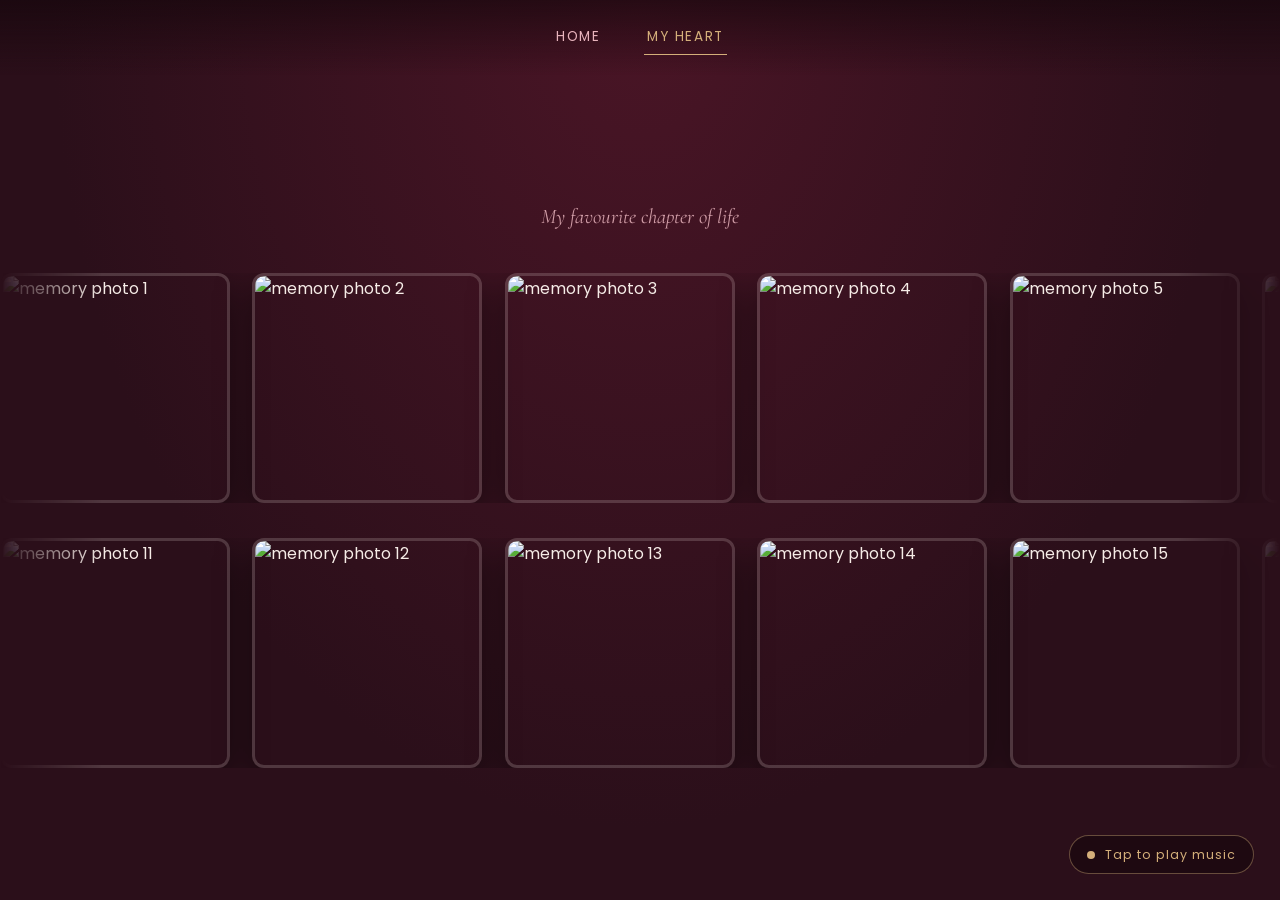
==== gallery.html @ fa666f90 "Add files via upload" ====
<!DOCTYPE html>
<html lang="en">
<head>
<meta charset="UTF-8">
<meta name="viewport" content="width=device-width, initial-scale=1.0">
<title>Our Memories — Heart</title>
<link rel="stylesheet" href="style.css">
</head>
<body>

<nav class="topnav">
  <a href="index.html">HOME</a>
  <a href="gallery.html" class="active">MY HEART</a>
</nav>

<section id="gallery">
  <div class="gallery-title">My favourite chapter of life</div>
  <div class="scroll-row" aria-hidden="false">
    <div class="scroll-track" id="trackTop"></div>
  </div>
  <div class="scroll-row reverse">
    <div class="scroll-track" id="trackBottom"></div>
  </div>
</section>

<audio id="bgMusic" loop preload="none">
  <source src="music/song.mp3" type="audio/mpeg">
</audio>
<div class="music-ctrl" id="musicCtrl" onclick="toggleMusic()">
  <span class="dot"></span>
  <span id="musicLabel">Play music</span>
</div>

<script>
  const totalPhotos = 20;
  const PHOTO_EXT = 'jpg'; // change to 'svg', 'png', etc. depending on your image files

  function buildRow(trackEl, ids){
    // render the set twice back-to-back so the scroll loop is seamless
    for (let rep = 0; rep < 2; rep++){
      ids.forEach(i => {
        const fig = document.createElement('div');
        fig.className = 'scroll-photo';
        const img = document.createElement('img');
        img.src = `images/photo${i}.${PHOTO_EXT}`;
        img.loading = 'lazy';
        img.alt = 'memory photo ' + i;
        fig.appendChild(img);
        trackEl.appendChild(fig);
      });
    }
  }

  const half = totalPhotos / 2;
  const topIds = Array.from({length: half}, (_, i) => i + 1);          // photos 1-10
  const bottomIds = Array.from({length: half}, (_, i) => i + 1 + half); // photos 11-20

  buildRow(document.getElementById('trackTop'), topIds);
  buildRow(document.getElementById('trackBottom'), bottomIds);

  const audio = document.getElementById('bgMusic');
  const musicCtrl = document.getElementById('musicCtrl');
  const musicLabel = document.getElementById('musicLabel');
  let playing = false;

  // Try to start music automatically as soon as the page loads.
  // Most browsers only allow this if the tab isn't muted/blocked by autoplay policy —
  // if it's blocked, we fall back to the "Tap to play" button below.
  window.addEventListener('load', () => {
    audio.play().then(() => {
      playing = true;
      musicCtrl.classList.add('playing');
      musicLabel.textContent = 'Pause music';
    }).catch(() => {
      playing = false;
      musicLabel.textContent = 'Tap to play music';
    });
  });

  function toggleMusic(){
    if (!playing){
      audio.play().then(() => {
        playing = true;
        musicCtrl.classList.add('playing');
        musicLabel.textContent = 'Pause music';
      }).catch(() => {
        musicLabel.textContent = 'Tap to play';
      });
    } else {
      audio.pause();
      playing = false;
      musicCtrl.classList.remove('playing');
      musicLabel.textContent = 'Play music';
    }
  }
</script>

</body>
</html>
---- style.css ----
@import url('https://fonts.googleapis.com/css2?family=Cormorant+Garamond:ital,wght@0,400;0,600;1,500&family=Playfair+Display:wght@500;700;900&family=Poppins:wght@300;400;500&display=swap');

:root{
  --wine-deep: #2b0f1a;
  --wine: #4a1526;
  --blush: #e8b4bd;
  --rose: #c97b8a;
  --gold: #d4af7a;
  --cream: #f6ece7;
}
*{margin:0;padding:0;box-sizing:border-box;}
html,body{height:100%;overflow-x:hidden;background:var(--wine-deep);font-family:'Poppins',sans-serif;color:var(--cream);}

/* ---------- NAV (shared) ---------- */
.topnav{
  position:fixed;top:0;left:0;right:0;
  display:flex;justify-content:center;gap:2.5rem;
  padding:1.3rem 1rem;
  z-index:100;
  background:linear-gradient(to bottom, rgba(20,6,11,0.65), transparent);
}
.topnav a{
  text-decoration:none;
  font-family:'Poppins',sans-serif;
  font-size:0.85rem;letter-spacing:0.12em;
  color:var(--blush);
  padding:0.4rem 0.2rem;
  border-bottom:1px solid transparent;
  transition:border-color .3s ease, color .3s ease;
}
.topnav a.active,
.topnav a:hover{
  color:var(--gold);
  border-bottom:1px solid var(--gold);
}

/* ---------- HOME PAGE ---------- */
#home{
  min-height:100vh;
  position:relative;
  overflow:hidden;
  background-image:
    linear-gradient(160deg, rgba(30,8,15,0.78), rgba(30,8,15,0.55) 45%, rgba(30,8,15,0.85)),
    url('images/photo3.jpg');
  background-size:cover;
  background-position:center;
  display:flex;
  align-items:center;
  justify-content:center;
  text-align:center;
  padding:2rem;
}

.hero-wrap{
  position:relative;
  z-index:5;
  max-width:720px;
}

.eyebrow-line{
  font-family:'Cormorant Garamond',serif;
  font-style:italic;
  font-size:1.15rem;
  color:var(--blush);
  letter-spacing:0.04em;
  margin-bottom:0.8rem;
  opacity:0.9;
}

.hero-title{
  font-family:'Playfair Display',serif;
  font-weight:900;
  font-size:clamp(3rem, 10vw, 7rem);
  line-height:0.95;
  background-size:cover;
  background-position:center 30%;
  -webkit-background-clip:text;
  background-clip:text;
  color:transparent;
  -webkit-text-stroke:1px rgba(246,236,231,0.35);
  filter:drop-shadow(0 6px 30px rgba(0,0,0,0.45));
}

.hero-name{
  display:block;
  font-family:'Cormorant Garamond',serif;
  font-style:italic;
  font-weight:600;
  font-size:clamp(1.8rem, 5vw, 3rem);
  color:var(--gold);
  margin-top:1rem;
  letter-spacing:0.02em;
}

.hero-msg{
  margin-top:1.6rem;
  font-family:'Cormorant Garamond',serif;
  font-size:1.35rem;
  line-height:1.6;
  color:var(--cream);
  opacity:0.92;
}

.hero-cta{
  margin-top:2.6rem;
  display:inline-block;
  padding:0.85rem 2.4rem;
  border:1px solid var(--gold);
  color:var(--gold);
  background:transparent;
  text-decoration:none;
  font-family:'Poppins',sans-serif;
  font-size:0.85rem;
  letter-spacing:0.14em;
  cursor:pointer;
  border-radius:999px;
  transition:background .35s ease, color .35s ease;
}
.hero-cta:hover{
  background:var(--gold);
  color:var(--wine-deep);
}

/* floating hearts on home */
.hearts-field{
  position:absolute;inset:0;
  pointer-events:none;
  overflow:hidden;
  z-index:2;
}
.heart{
  position:absolute;
  bottom:-10%;
  opacity:0;
  animation-name:floatUp;
  animation-timing-function:ease-in;
  animation-iteration-count:infinite;
}
.heart svg{display:block;filter:drop-shadow(0 0 6px rgba(232,180,189,0.35));}

@keyframes floatUp{
  0%{
    transform:translateY(0) translateX(0) rotate(0deg) scale(var(--s, 1));
    opacity:0;
  }
  10%{opacity:var(--o, .8);}
  50%{
    transform:translateY(-55vh) translateX(var(--drift, 20px)) rotate(15deg) scale(var(--s, 1));
  }
  90%{opacity:var(--o, .8);}
  100%{
    transform:translateY(-110vh) translateX(calc(var(--drift, 20px) * -1)) rotate(-10deg) scale(var(--s, 1));
    opacity:0;
  }
}

/* ---------- GALLERY PAGE ---------- */
#gallery{
  background:radial-gradient(ellipse at top, var(--wine) 0%, var(--wine-deep) 65%);
  min-height:100vh;
  position:relative;
  overflow:hidden;
  display:flex;
  flex-direction:column;
  justify-content:center;
  gap:2.2rem;
  padding:7.5rem 0 3rem;
}
.gallery-title{
  text-align:center;
  font-family:'Cormorant Garamond',serif;
  font-style:italic;
  font-size:1.3rem;
  color:var(--blush);
  opacity:0.85;
  margin-bottom:0.6rem;
}

.scroll-row{
  width:100%;
  overflow:hidden;
  -webkit-mask-image:linear-gradient(to right, transparent 0, #000 8%, #000 92%, transparent 100%);
  mask-image:linear-gradient(to right, transparent 0, #000 8%, #000 92%, transparent 100%);
}
.scroll-track{
  display:flex;
  gap:1.4rem;
  width:max-content;
  animation-name:scrollLeft;
  animation-timing-function:linear;
  animation-iteration-count:infinite;
  animation-duration:38s;
}
.scroll-row.reverse .scroll-track{
  animation-name:scrollRight;
  animation-duration:34s;
}
.scroll-row:hover .scroll-track{
  animation-play-state:paused;
}

.scroll-photo{
  flex:0 0 auto;
  width:min(20vw, 230px);
  height:min(20vw, 230px);
  border-radius:12px;
  overflow:hidden;
  box-shadow:0 12px 34px rgba(0,0,0,0.5);
  border:3px solid rgba(246,236,231,0.18);
}
.scroll-photo img{
  display:block;
  width:100%;height:100%;
  object-fit:cover;
}

@keyframes scrollLeft{
  from{ transform:translateX(0); }
  to{ transform:translateX(-50%); }
}
@keyframes scrollRight{
  from{ transform:translateX(-50%); }
  to{ transform:translateX(0); }
}

@media (max-width:640px){
  .scroll-photo{ width:38vw; height:38vw; }
}

@media (prefers-reduced-motion: reduce){
  .scroll-track{animation:none !important;}
}

/* music control (gallery only) */
.music-ctrl{
  position:fixed;
  bottom:1.6rem;
  right:1.6rem;
  z-index:200;
  display:flex;
  align-items:center;
  gap:0.6rem;
  background:rgba(20,6,11,0.55);
  border:1px solid rgba(212,175,122,0.4);
  padding:0.6rem 1.1rem;
  border-radius:999px;
  backdrop-filter:blur(6px);
  color:var(--gold);
  font-size:0.78rem;
  letter-spacing:0.08em;
  cursor:pointer;
  user-select:none;
  transition:border-color .3s ease;
}
.music-ctrl:hover{border-color:var(--gold);}
.music-ctrl .dot{
  width:8px;height:8px;border-radius:50%;
  background:var(--gold);
  box-shadow:0 0 0 0 rgba(212,175,122,0.6);
}
.music-ctrl.playing .dot{
  animation:pulse 1.4s infinite;
}
@keyframes pulse{
  0%{box-shadow:0 0 0 0 rgba(212,175,122,0.55);}
  70%{box-shadow:0 0 0 8px rgba(212,175,122,0);}
  100%{box-shadow:0 0 0 0 rgba(212,175,122,0);}
}

@media (max-width:640px){
  .topnav{gap:1.4rem;}
}

@media (prefers-reduced-motion: reduce){
  .heart, .float-photo{animation:none !important;}
}
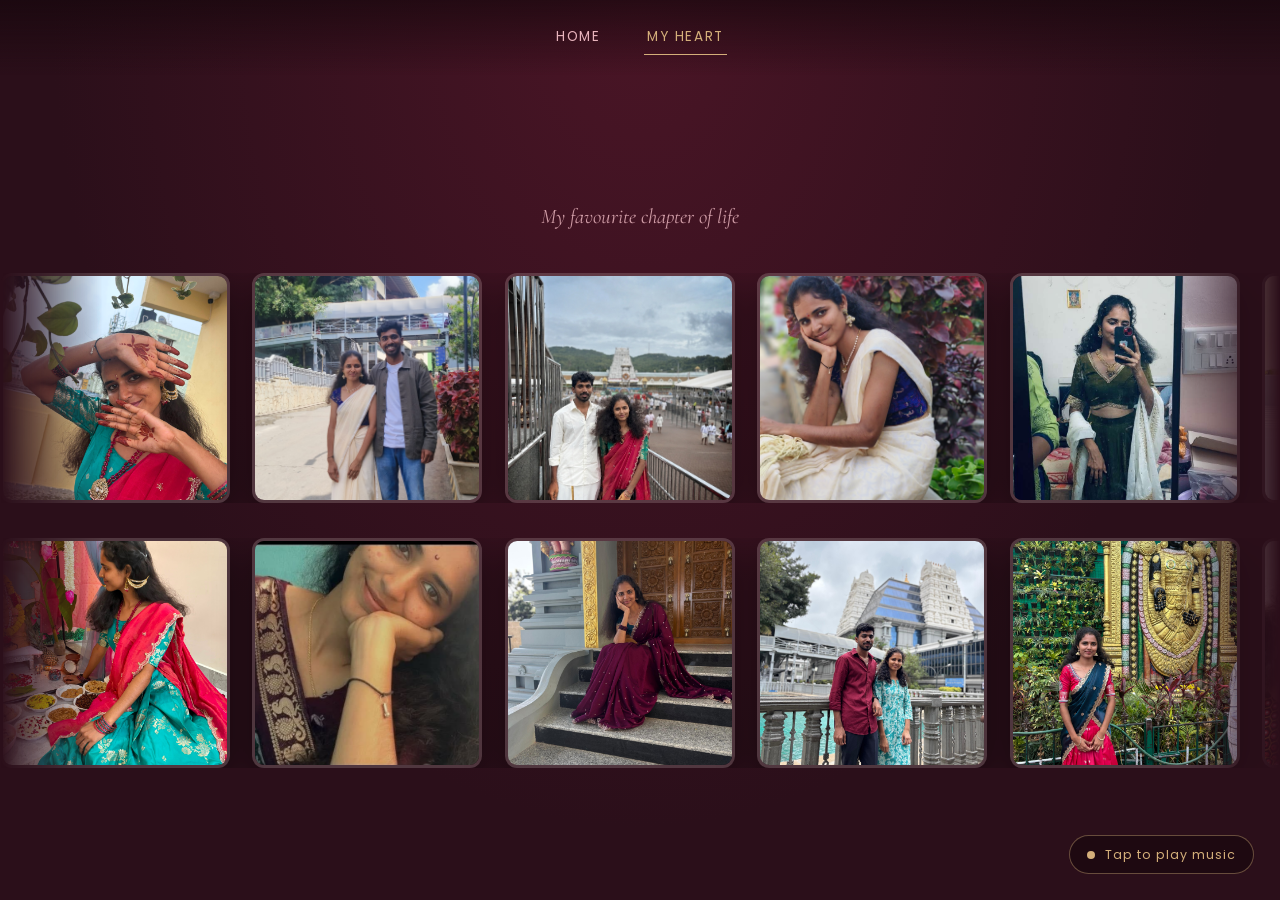
==== commit 272fcedb: "Update gallery.html" ====
--- a/gallery.html
+++ b/gallery.html
@@ -24,7 +24,7 @@
 </section>
 
 <audio id="bgMusic" loop preload="none">
-  <source src="music/song.mp3" type="audio/mpeg">
+  <source src="song.mp3" type="audio/mpeg">
 </audio>
 <div class="music-ctrl" id="musicCtrl" onclick="toggleMusic()">
   <span class="dot"></span>
@@ -42,7 +42,7 @@
         const fig = document.createElement('div');
         fig.className = 'scroll-photo';
         const img = document.createElement('img');
-        img.src = `images/photo${i}.${PHOTO_EXT}`;
+        img.src = `photo${i}.${PHOTO_EXT}`;
         img.loading = 'lazy';
         img.alt = 'memory photo ' + i;
         fig.appendChild(img);
